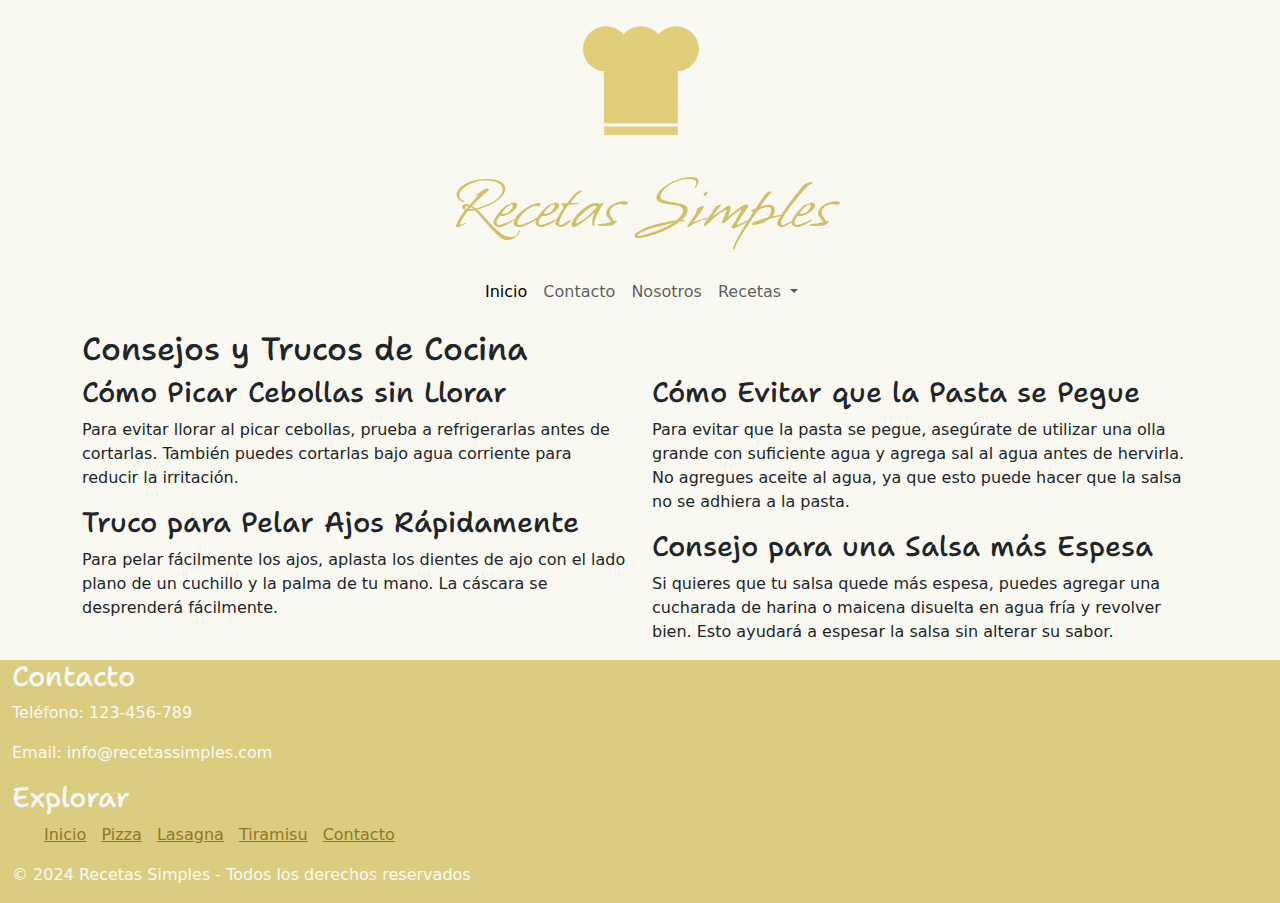
==== index.html @ 742f1bd5 "primer commit" ====
<!DOCTYPE html>
<html lang="en">
<head>
    <meta charset="UTF-8">
    <meta name="viewport" content="width=device-width, initial-scale=1.0">
    <link rel="preconnect" href="https://fonts.googleapis.com">
    <link rel="preconnect" href="https://fonts.gstatic.com" crossorigin>
    <link href="https://fonts.googleapis.com/css2?family=Whisper&display=swap" rel="stylesheet">
    <link rel="preconnect" href="https://fonts.googleapis.com">
    <link rel="preconnect" href="https://fonts.gstatic.com" crossorigin>
    <link href="https://fonts.googleapis.com/css2?family=Handlee&family=Shantell+Sans:ital,wght@0,300..800;1,300..800&display=swap" rel="stylesheet">
    <link href="https://cdn.jsdelivr.net/npm/bootstrap@5.3.3/dist/css/bootstrap.min.css" rel="stylesheet" integrity="sha384-QWTKZyjpPEjISv5WaRU9OFeRpok6YctnYmDr5pNlyT2bRjXh0JMhjY6hW+ALEwIH" crossorigin="anonymous">
    <link rel="stylesheet" href="./css/style.css">
    <link rel="shortcut icon" href="./img/favicon-32x32.png" type="image/x-icon">
    <title>Recetas Simples</title>
</head>
<body>

    <!-- Encabezado -->
    <header class="container-fluid">
        <div class="row">
            <div class="col">
                <img src="./img/logo.png" alt="">
                <h1 class="display-1 text-center">Recetas Simples</h1>
                <nav class="navbar navbar-expand-lg ">
                  <div class="container-fluid">
                    <button class="navbar-toggler" type="button" data-bs-toggle="collapse" data-bs-target="#navbarNavDropdown" aria-controls="navbarNavDropdown" aria-expanded="false" aria-label="Toggle navigation">
                      <span class="navbar-toggler-icon"></span>
                    </button>
                    <div class="collapse navbar-collapse" id="navbarNavDropdown">
                      <ul class="navbar-nav">
                        <li class="nav-item">
                          <a class="nav-link active" aria-current="page" href="./index.html">Inicio</a>
                        </li>
                        <li class="nav-item">
                          <a class="nav-link" href="./pages/contact.html">Contacto</a>
                        </li>
                        <li class="nav-item">
                          <a class="nav-link" href="./pages/info.html">Nosotros</a>
                        </li>
                        <li class="nav-item dropdown">
                          <a class="nav-link dropdown-toggle" href="#" role="button" data-bs-toggle="dropdown" aria-expanded="false">
                            Recetas
                          </a>
                          <ul class="dropdown-menu">
                            <li><a class="dropdown-item" href="./pages/pizza.html">Pizza</a></li>
                            <li><a class="dropdown-item" href="./pages/lasagna.html">Lasagna</a></li>
                            <li><a class="dropdown-item" href="./pages/tiramisu.html">Tiramisu</a></li>
                          </ul>
                        </li>
                      </ul>
                    </div>
                  </div>
                </nav>
            </div>
        </div>
    </header>
    <main>
      <section id="tips-y-trucos" class="container">
          <h2 class="consejo">Consejos y Trucos de Cocina</h2>
          <div class="row">
              <div class="col-md-6">
                  <div class="tip">
                      <h3>Cómo Picar Cebollas sin Llorar</h3>
                      <p>Para evitar llorar al picar cebollas, prueba a refrigerarlas antes de cortarlas. También puedes cortarlas bajo agua corriente para reducir la irritación.</p>
                  </div>
                  <div class="tip">
                      <h3>Truco para Pelar Ajos Rápidamente</h3>
                      <p>Para pelar fácilmente los ajos, aplasta los dientes de ajo con el lado plano de un cuchillo y la palma de tu mano. La cáscara se desprenderá fácilmente.</p>
                  </div>
              </div>
              <div class="col-md-6">
                  <div class="tip">
                      <h3>Cómo Evitar que la Pasta se Pegue</h3>
                      <p>Para evitar que la pasta se pegue, asegúrate de utilizar una olla grande con suficiente agua y agrega sal al agua antes de hervirla. No agregues aceite al agua, ya que esto puede hacer que la salsa no se adhiera a la pasta.</p>
                  </div>
                  <div class="tip">
                      <h3>Consejo para una Salsa más Espesa</h3>
                      <p>Si quieres que tu salsa quede más espesa, puedes agregar una cucharada de harina o maicena disuelta en agua fría y revolver bien. Esto ayudará a espesar la salsa sin alterar su sabor.</p>
                  </div>
              </div>
          </div>
      </section>
  </main>
  
    <!-- Footer -->
    <footer class="container-fluid text-light">
      <div>
        <h3>Contacto</h3>
        <p>Teléfono: 123-456-789</p>
        <p>Email: info@recetassimples.com</p>
      </div>
      <div >
        <h3>Explorar</h3>
        <ul class="footer_nav">
            <li><a href="./index.html">Inicio</a></li>
            <li><a href="./pages/pizza.html">Pizza</a></li>
            <li><a href="./pages/lasagna.html">Lasagna</a></li>
            <li><a href="./pages/tiramisu.html">Tiramisu</a></li>
            <li><a href="./pages/contact.html">Contacto</a></li>
        </ul>
      </div>
    </div>
  <div>
      <div>
        <p>&copy; 2024 Recetas Simples - Todos los derechos reservados</p>
      </div>
    </footer>

    <script src="https://cdn.jsdelivr.net/npm/bootstrap@5.3.3/dist/js/bootstrap.bundle.min.js" integrity="sha384-YvpcrYf0tY3lHB60NNkmXc5s9fDVZLESaAA55NDzOxhy9GkcIdslK1eN7N6jIeHz" crossorigin="anonymous"></script>
</body>
</html>
---- css/style.css ----
* {
  margin: 0;
  padding: 0;
  box-sizing: border-box;
}

body {
  background-color: #f9f9f1;
  display: flex;
  flex-direction: column;
  min-height: 100vh;
}

header {
  text-align: center;
  padding: 10px;
}
header img {
  width: 150px;
  padding: 10px;
}
header h1 {
  font-family: "Whisper", cursive;
  font-weight: 400;
  font-style: normal;
  color: #d1bf6a;
}
header nav {
  background-color: #f9f9f1;
  position: absolute;
  left: 50%;
  transform: translateX(-50%);
  width: 100%;
  max-width: 350px;
  z-index: 1000;
}
header nav .dropdown-menu {
  background-color: #f9f9f1;
  position: absolute;
  z-index: 1000;
}

form .btn {
  background-color: #e3db94;
  border: none;
}
form .btn:hover {
  background-color: #8f7827;
}

h2, h3 {
  font-family: "Shantell Sans", cursive;
}

footer {
  background-color: #dacd7f;
  color: #f9f9f1;
  margin-top: auto;
}
footer div.col {
  padding: 10px;
  margin: 20px;
}
footer .footer_nav li {
  list-style: none;
  display: inline;
  margin-right: 10px;
}
footer .footer_nav a {
  color: #8f7827;
}
footer .footer_nav a:visited {
  color: #8f7827;
}
footer .footer_nav a:hover {
  background-color: #8f7827;
  color: #d1bf6a;
  border-radius: 5px;
}
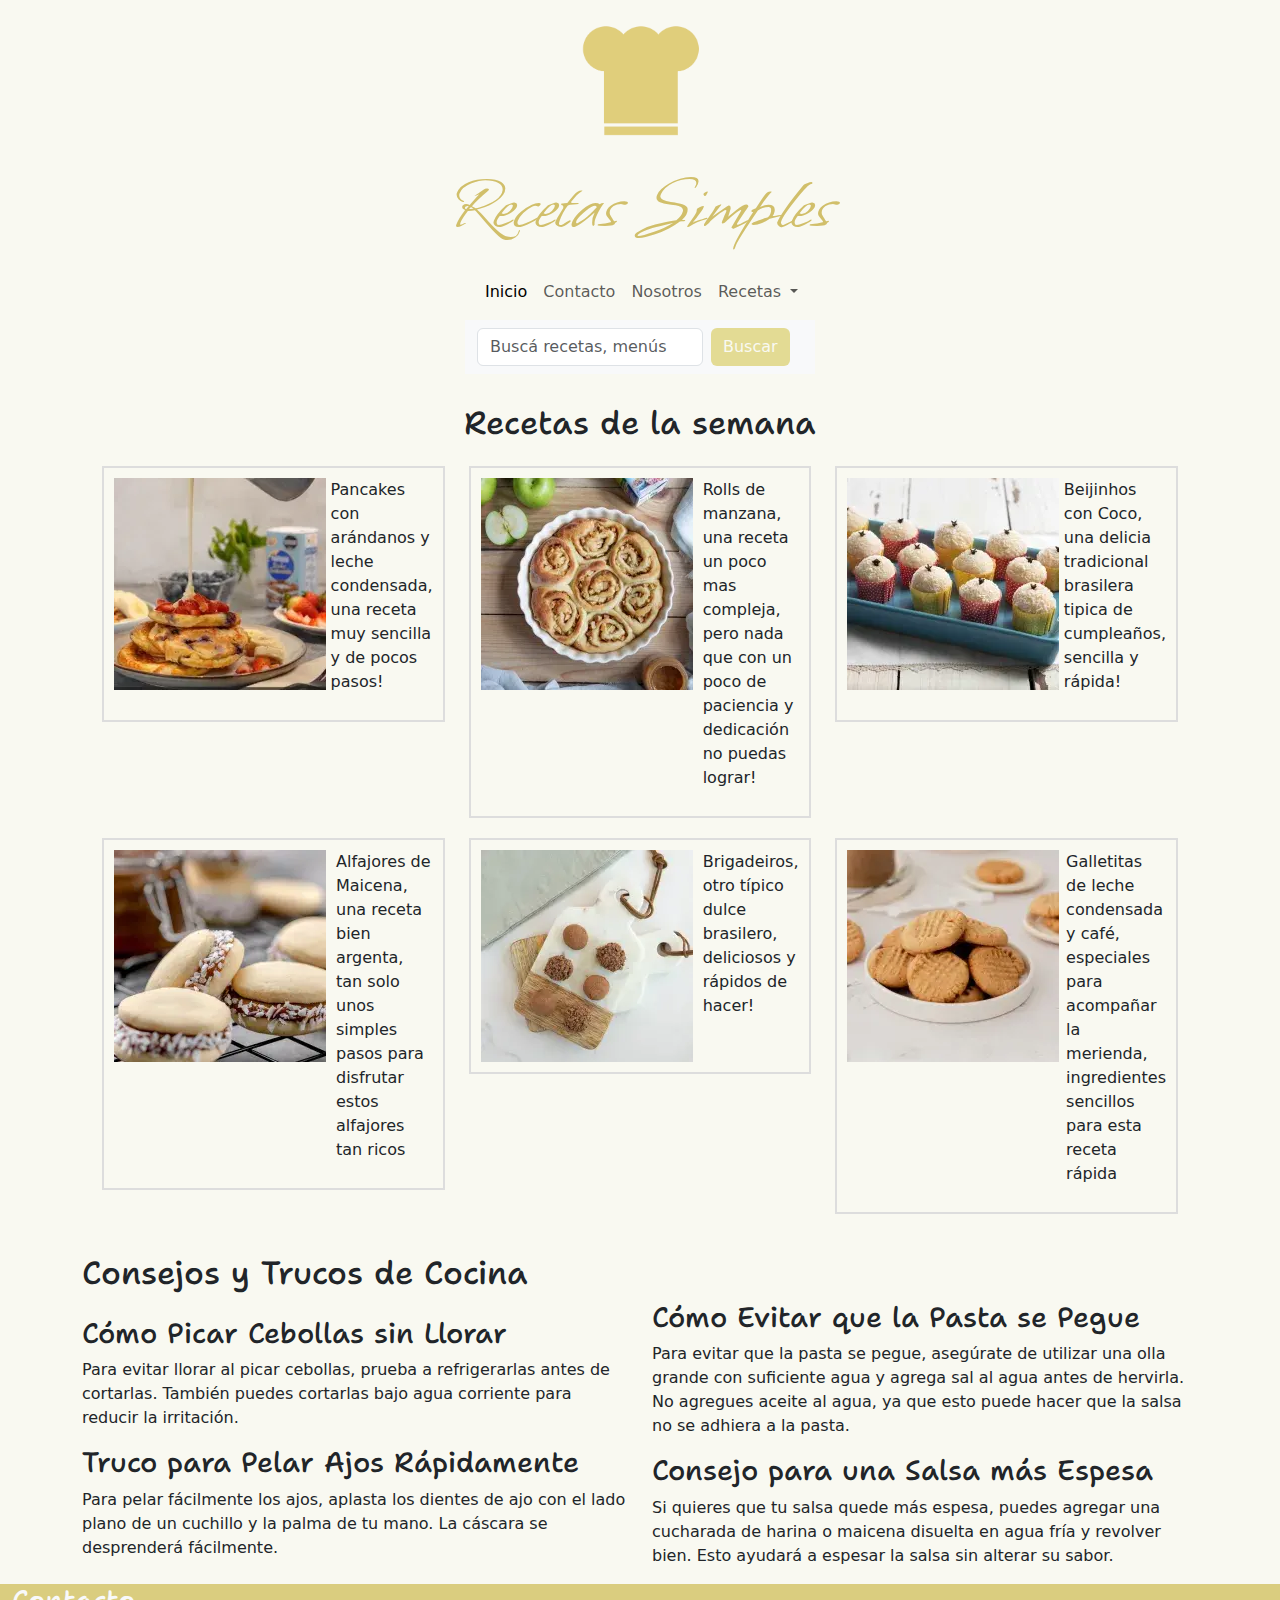
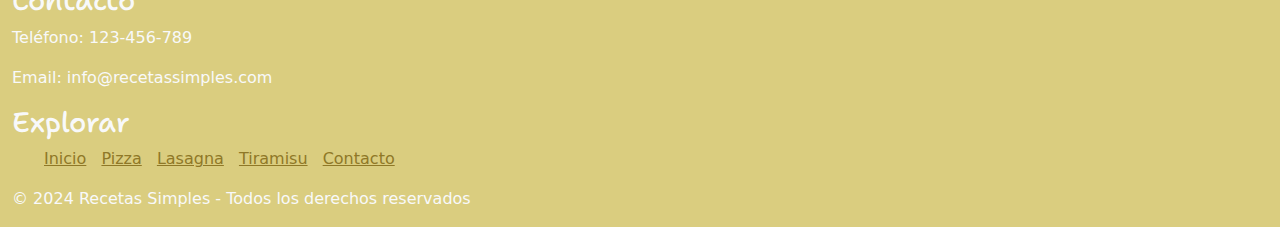
==== commit 619f9706: "modificaciones pedidas para la tercera pre entrega" ====
--- a/index.html
+++ b/index.html
@@ -20,7 +20,7 @@
     <header class="container-fluid">
         <div class="row">
             <div class="col">
-                <img src="./img/logo.png" alt="">
+                <a href="../index.html"><img src="../img/logo.png" alt="Logo"></a>
                 <h1 class="display-1 text-center">Recetas Simples</h1>
                 <nav class="navbar navbar-expand-lg ">
                   <div class="container-fluid">
@@ -54,12 +54,62 @@
                 </nav>
             </div>
         </div>
+        <nav class="navbar bg-body-tertiary">
+          <div class="container-fluid">
+            <form class="d-flex" role="search">
+              <input class="form-control me-2" type="search" placeholder="Buscá recetas, menús" aria-label="Search">
+              <button class="btn" type="submit">Buscar</button>
+            </form>
+          </div>
+        </nav>
     </header>
     <main>
+      </nav>
       <section id="tips-y-trucos" class="container">
-          <h2 class="consejo">Consejos y Trucos de Cocina</h2>
+            <section class="vitrina container">
+                <h2 class="text-center mb-4">Recetas de la semana</h2>
+                <div class="row">
+                    <div class="col-md-4">
+                        <div class="imagen-container">
+                            <a href="#"><img src="./img/index/1.png" alt="Pancakes de arandanos y leche condensada"></a>
+                            <p>Pancakes con arándanos y leche condensada, una receta muy sencilla y de pocos pasos!</p>
+                        </div>
+                    </div>
+                    <div class="col-md-4">
+                      <div class="imagen-container">
+                          <a href="#"><img src="./img/index/2.jpeg" alt="Rolls de manzana"></a>
+                          <p>Rolls de manzana, una receta un poco mas compleja, pero nada que con un poco de paciencia y dedicación no puedas lograr!</p>
+                      </div>
+                  </div>
+                  <div class="col-md-4">
+                    <div class="imagen-container">
+                        <a href="#"><img src="./img/index/3.jpg" alt="Beijinhos con coco"></a>
+                        <p>Beijinhos con Coco, una delicia tradicional brasilera tipica de cumpleaños, sencilla y rápida!</p>
+                    </div>
+                </div>
+                <div class="col-md-4">
+                  <div class="imagen-container">
+                      <a href="#"><img src="./img/index/4.jpg" alt="Alfajores de maicena"></a>
+                      <p>Alfajores de Maicena, una receta bien argenta, tan solo unos simples pasos para disfrutar estos alfajores tan ricos</p>
+                  </div>
+              </div>
+              <div class="col-md-4">
+                <div class="imagen-container">
+                    <a href="#"><img src="./img/index/5.jpg" alt="Brigadeiros"></a>
+                    <p>Brigadeiros, otro típico dulce brasilero, deliciosos y rápidos de hacer!</p>
+                </div>
+            </div>
+            <div class="col-md-4">
+              <div class="imagen-container">
+                    <a href="#"><img src="./img/index/6.jpg" alt="Galletitas de leche condensada y cafe"></a>  
+                    <p>Galletitas de leche condensada y café, especiales para acompañar la merienda, ingredientes sencillos para esta receta rápida</p>
+              </div>
+          </div>
+                </div>
+            </section>
+            <h2 class="consejo">Consejos y Trucos de Cocina</h2>
           <div class="row">
-              <div class="col-md-6">
+              <div class="col-md-6 mt-3">
                   <div class="tip">
                       <h3>Cómo Picar Cebollas sin Llorar</h3>
                       <p>Para evitar llorar al picar cebollas, prueba a refrigerarlas antes de cortarlas. También puedes cortarlas bajo agua corriente para reducir la irritación.</p>
--- a/css/style.css
+++ b/css/style.css
@@ -39,6 +39,9 @@
   position: absolute;
   z-index: 1000;
 }
+header .btn {
+  color: #f9f9f1;
+}
 
 form .btn {
   background-color: #e3db94;
@@ -48,8 +51,26 @@
   background-color: #8f7827;
 }
 
-h2, h3 {
+h2, h3, h5 {
   font-family: "Shantell Sans", cursive;
+}
+
+.vitrina {
+  padding: 20px;
+}
+.vitrina .imagen-container {
+  display: flex;
+  border: 2px solid #ddd;
+  margin-bottom: 20px;
+  padding: 10px;
+}
+.vitrina .imagen-container img {
+  max-width: 100%;
+  margin-right: 10px;
+}
+.vitrina .imagen-container p {
+  font-size: 1rem;
+  flex: 1;
 }
 
 footer {
@@ -76,4 +97,6 @@
   background-color: #8f7827;
   color: #d1bf6a;
   border-radius: 5px;
-}+}
+
+/*# sourceMappingURL=style.css.map */
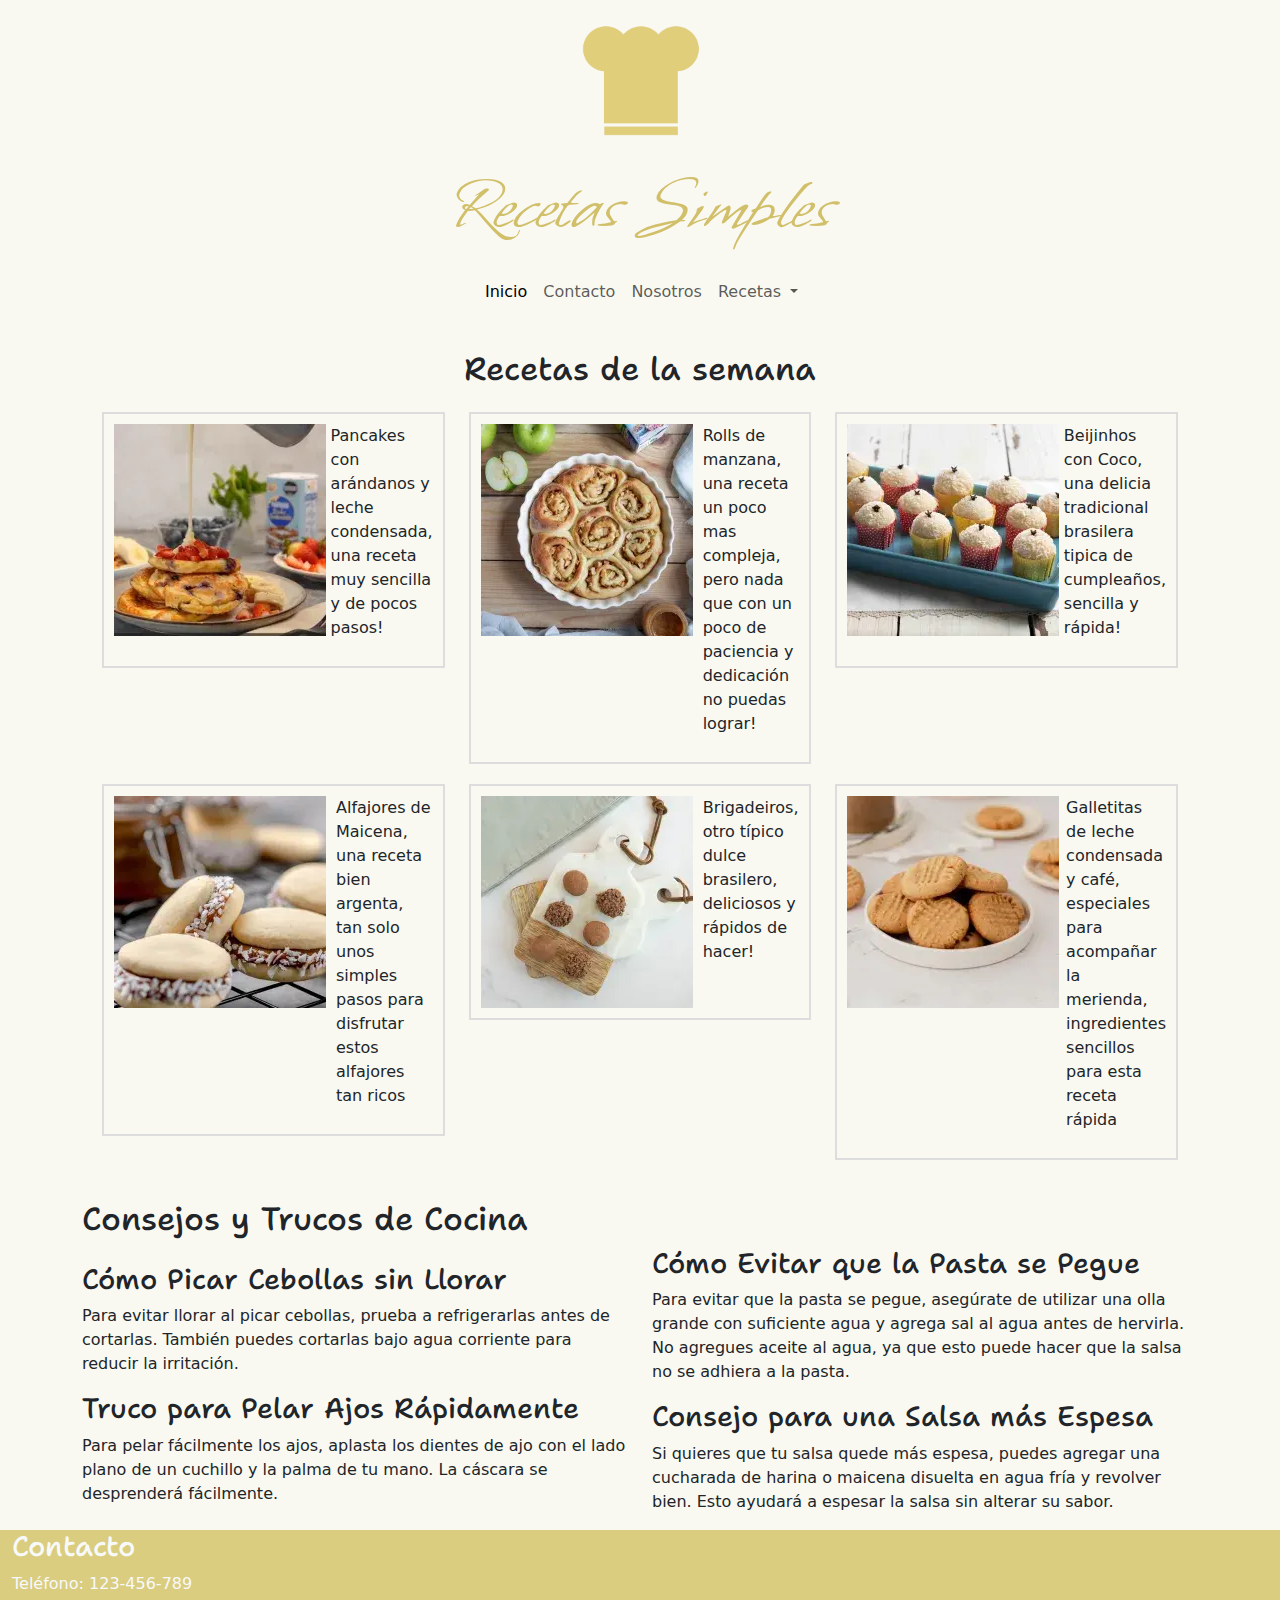
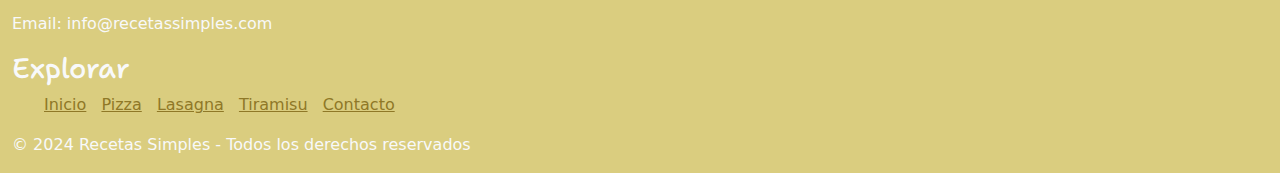
==== commit 4f7f188d: "correccion de index" ====
--- a/index.html
+++ b/index.html
@@ -12,7 +12,7 @@
     <link href="https://cdn.jsdelivr.net/npm/bootstrap@5.3.3/dist/css/bootstrap.min.css" rel="stylesheet" integrity="sha384-QWTKZyjpPEjISv5WaRU9OFeRpok6YctnYmDr5pNlyT2bRjXh0JMhjY6hW+ALEwIH" crossorigin="anonymous">
     <link rel="stylesheet" href="./css/style.css">
     <link rel="shortcut icon" href="./img/favicon-32x32.png" type="image/x-icon">
-    <title>Recetas Simples</title>
+    <title>Recetas Simples | Home</title>
 </head>
 <body>
 
@@ -20,7 +20,7 @@
     <header class="container-fluid">
         <div class="row">
             <div class="col">
-                <a href="../index.html"><img src="../img/logo.png" alt="Logo"></a>
+                <a href="../index.html"><img src="./img/logo.png" alt="Logo"></a>
                 <h1 class="display-1 text-center">Recetas Simples</h1>
                 <nav class="navbar navbar-expand-lg ">
                   <div class="container-fluid">
@@ -54,14 +54,6 @@
                 </nav>
             </div>
         </div>
-        <nav class="navbar bg-body-tertiary">
-          <div class="container-fluid">
-            <form class="d-flex" role="search">
-              <input class="form-control me-2" type="search" placeholder="Buscá recetas, menús" aria-label="Search">
-              <button class="btn" type="submit">Buscar</button>
-            </form>
-          </div>
-        </nav>
     </header>
     <main>
       </nav>
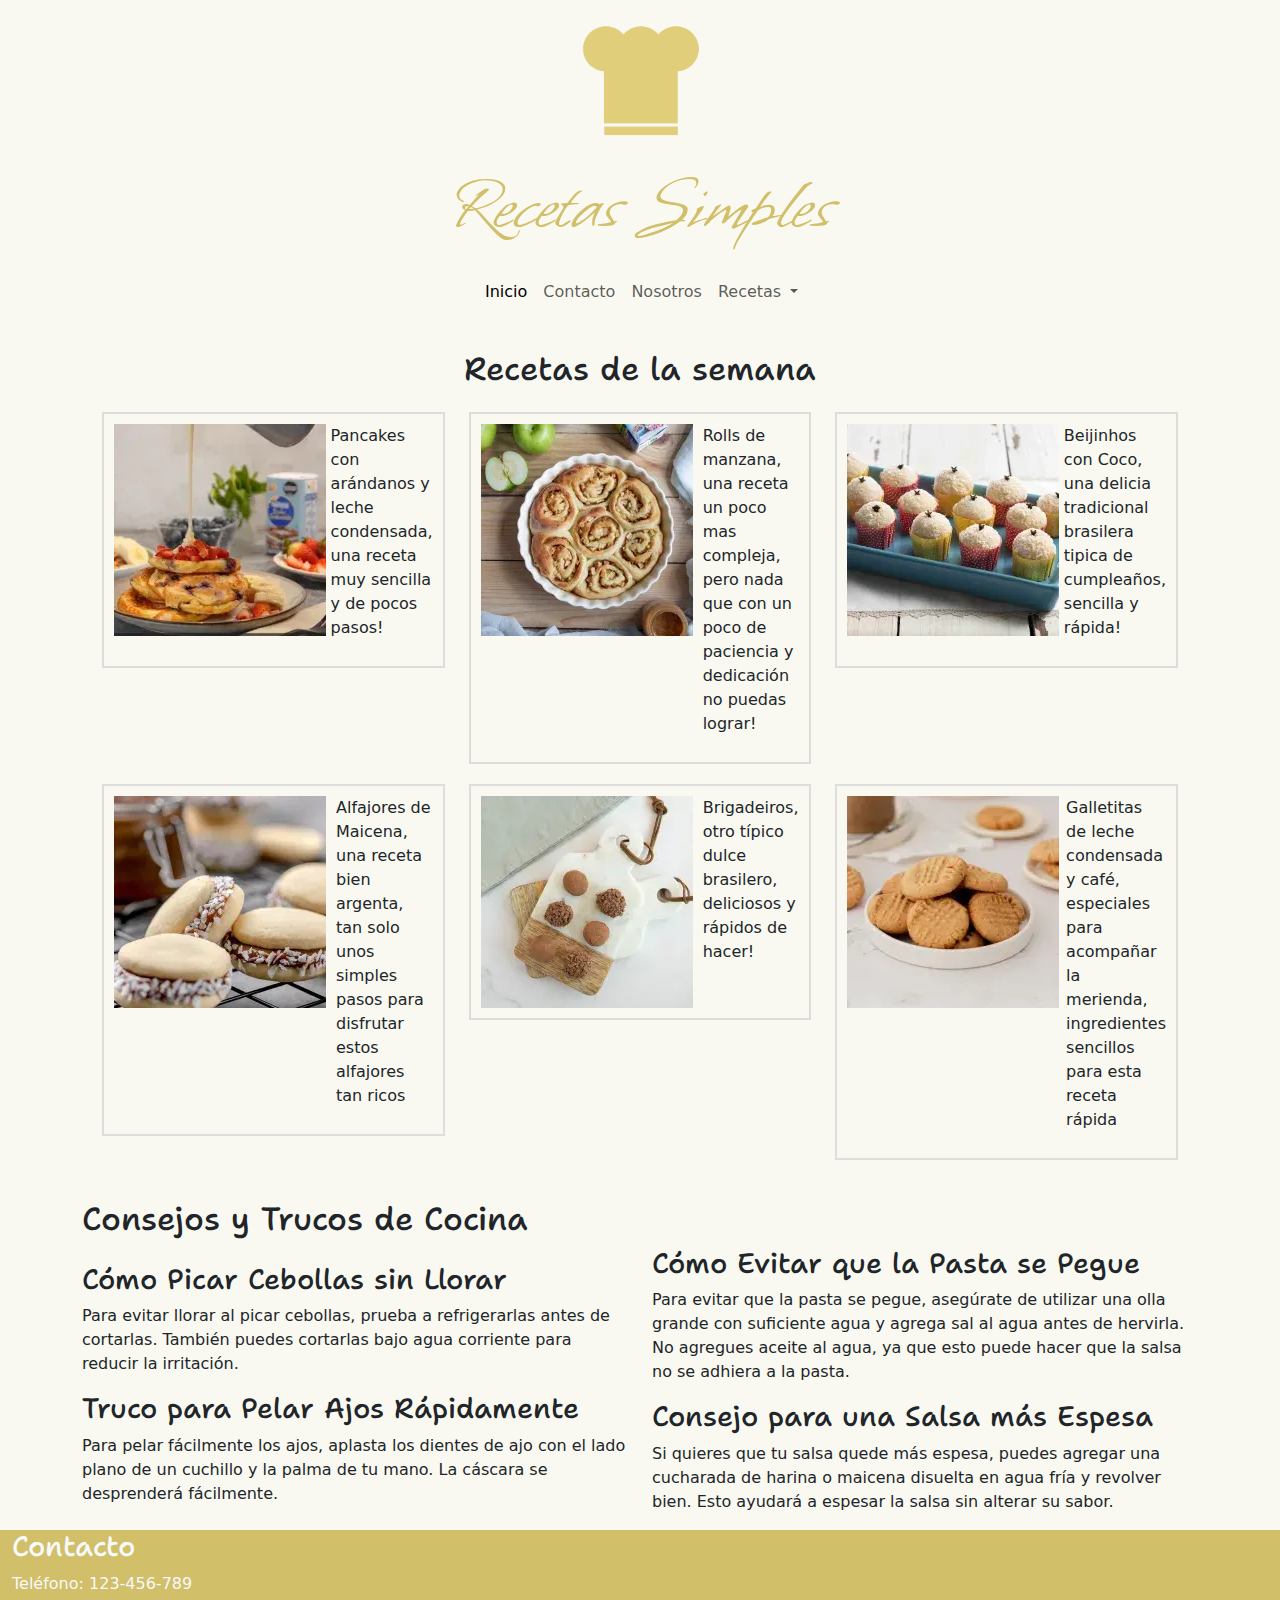
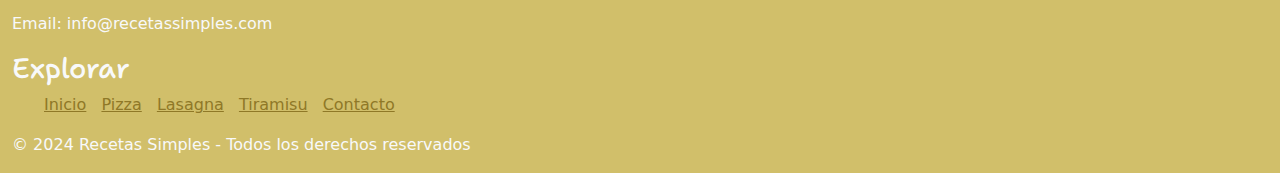
==== commit b6cbaeeb: "corrección de etiqueta, cambio de colores en footer, anidación sass footer" ====
--- a/index.html
+++ b/index.html
@@ -3,6 +3,8 @@
 <head>
     <meta charset="UTF-8">
     <meta name="viewport" content="width=device-width, initial-scale=1.0">
+    <meta name="description" content="Bienvenidos a Recetas Simples, un lugar donde encontrarás las mejores y mas sencillas recetas!">
+    <meta name="keywords" content="recetas, agua, salsa, simples, receta, pasta, pizza, tiramisu">
     <link rel="preconnect" href="https://fonts.googleapis.com">
     <link rel="preconnect" href="https://fonts.gstatic.com" crossorigin>
     <link href="https://fonts.googleapis.com/css2?family=Whisper&display=swap" rel="stylesheet">
@@ -56,7 +58,6 @@
         </div>
     </header>
     <main>
-      </nav>
       <section id="tips-y-trucos" class="container">
             <section class="vitrina container">
                 <h2 class="text-center mb-4">Recetas de la semana</h2>
--- a/css/style.css
+++ b/css/style.css
@@ -74,8 +74,8 @@
 }
 
 footer {
-  background-color: #dacd7f;
-  color: #f9f9f1;
+  background-color: #d1bf6a;
+  color: #f1f1d7;
   margin-top: auto;
 }
 footer div.col {
@@ -95,7 +95,7 @@
 }
 footer .footer_nav a:hover {
   background-color: #8f7827;
-  color: #d1bf6a;
+  color: #f1f1d7;
   border-radius: 5px;
 }
 
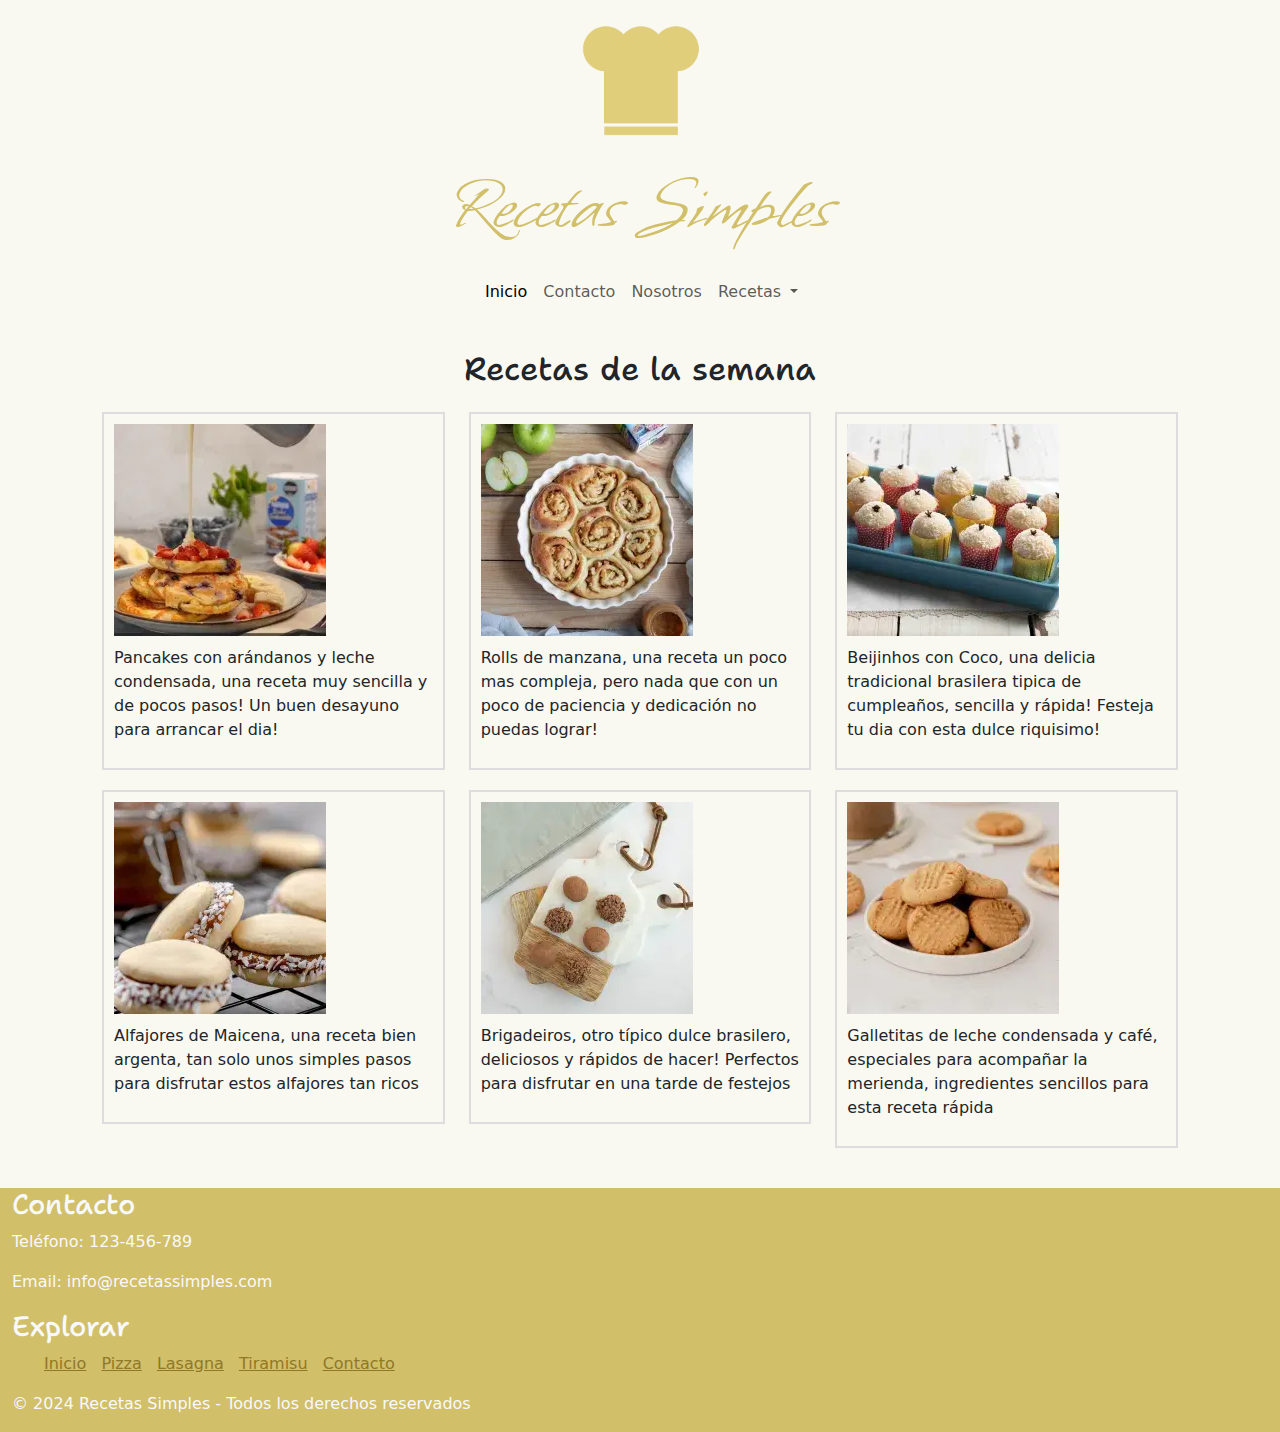
==== commit c4d6db81: "corrección en todos los html con las instrucciones de la tutora, cambios en el html info, cambios en" ====
--- a/index.html
+++ b/index.html
@@ -8,8 +8,6 @@
     <link rel="preconnect" href="https://fonts.googleapis.com">
     <link rel="preconnect" href="https://fonts.gstatic.com" crossorigin>
     <link href="https://fonts.googleapis.com/css2?family=Whisper&display=swap" rel="stylesheet">
-    <link rel="preconnect" href="https://fonts.googleapis.com">
-    <link rel="preconnect" href="https://fonts.gstatic.com" crossorigin>
     <link href="https://fonts.googleapis.com/css2?family=Handlee&family=Shantell+Sans:ital,wght@0,300..800;1,300..800&display=swap" rel="stylesheet">
     <link href="https://cdn.jsdelivr.net/npm/bootstrap@5.3.3/dist/css/bootstrap.min.css" rel="stylesheet" integrity="sha384-QWTKZyjpPEjISv5WaRU9OFeRpok6YctnYmDr5pNlyT2bRjXh0JMhjY6hW+ALEwIH" crossorigin="anonymous">
     <link rel="stylesheet" href="./css/style.css">
@@ -21,10 +19,10 @@
     <!-- Encabezado -->
     <header class="container-fluid">
         <div class="row">
-            <div class="col">
+            <div class="col text-center">
                 <a href="../index.html"><img src="./img/logo.png" alt="Logo"></a>
-                <h1 class="display-1 text-center">Recetas Simples</h1>
-                <nav class="navbar navbar-expand-lg ">
+                <h1 class="display-1">Recetas Simples</h1>
+                <nav class="navbar navbar-expand-lg">
                   <div class="container-fluid">
                     <button class="navbar-toggler" type="button" data-bs-toggle="collapse" data-bs-target="#navbarNavDropdown" aria-controls="navbarNavDropdown" aria-expanded="false" aria-label="Toggle navigation">
                       <span class="navbar-toggler-icon"></span>
@@ -58,6 +56,7 @@
         </div>
     </header>
     <main>
+      <!-- Contenido principal -->
       <section id="tips-y-trucos" class="container">
             <section class="vitrina container">
                 <h2 class="text-center mb-4">Recetas de la semana</h2>
@@ -65,7 +64,7 @@
                     <div class="col-md-4">
                         <div class="imagen-container">
                             <a href="#"><img src="./img/index/1.png" alt="Pancakes de arandanos y leche condensada"></a>
-                            <p>Pancakes con arándanos y leche condensada, una receta muy sencilla y de pocos pasos!</p>
+                            <p>Pancakes con arándanos y leche condensada, una receta muy sencilla y de pocos pasos! Un buen desayuno para arrancar el dia!</p>
                         </div>
                     </div>
                     <div class="col-md-4">
@@ -77,7 +76,7 @@
                   <div class="col-md-4">
                     <div class="imagen-container">
                         <a href="#"><img src="./img/index/3.jpg" alt="Beijinhos con coco"></a>
-                        <p>Beijinhos con Coco, una delicia tradicional brasilera tipica de cumpleaños, sencilla y rápida!</p>
+                        <p>Beijinhos con Coco, una delicia tradicional brasilera tipica de cumpleaños, sencilla y rápida! Festeja tu dia con esta dulce riquisimo!</p>
                     </div>
                 </div>
                 <div class="col-md-4">
@@ -89,42 +88,19 @@
               <div class="col-md-4">
                 <div class="imagen-container">
                     <a href="#"><img src="./img/index/5.jpg" alt="Brigadeiros"></a>
-                    <p>Brigadeiros, otro típico dulce brasilero, deliciosos y rápidos de hacer!</p>
+                    <p>Brigadeiros, otro típico dulce brasilero, deliciosos y rápidos de hacer! Perfectos para disfrutar en una tarde de festejos</p>
                 </div>
-            </div>
-            <div class="col-md-4">
-              <div class="imagen-container">
+              </div>
+              <div class="col-md-4">
+                <div class="imagen-container">
                     <a href="#"><img src="./img/index/6.jpg" alt="Galletitas de leche condensada y cafe"></a>  
                     <p>Galletitas de leche condensada y café, especiales para acompañar la merienda, ingredientes sencillos para esta receta rápida</p>
               </div>
           </div>
                 </div>
             </section>
-            <h2 class="consejo">Consejos y Trucos de Cocina</h2>
-          <div class="row">
-              <div class="col-md-6 mt-3">
-                  <div class="tip">
-                      <h3>Cómo Picar Cebollas sin Llorar</h3>
-                      <p>Para evitar llorar al picar cebollas, prueba a refrigerarlas antes de cortarlas. También puedes cortarlas bajo agua corriente para reducir la irritación.</p>
-                  </div>
-                  <div class="tip">
-                      <h3>Truco para Pelar Ajos Rápidamente</h3>
-                      <p>Para pelar fácilmente los ajos, aplasta los dientes de ajo con el lado plano de un cuchillo y la palma de tu mano. La cáscara se desprenderá fácilmente.</p>
-                  </div>
-              </div>
-              <div class="col-md-6">
-                  <div class="tip">
-                      <h3>Cómo Evitar que la Pasta se Pegue</h3>
-                      <p>Para evitar que la pasta se pegue, asegúrate de utilizar una olla grande con suficiente agua y agrega sal al agua antes de hervirla. No agregues aceite al agua, ya que esto puede hacer que la salsa no se adhiera a la pasta.</p>
-                  </div>
-                  <div class="tip">
-                      <h3>Consejo para una Salsa más Espesa</h3>
-                      <p>Si quieres que tu salsa quede más espesa, puedes agregar una cucharada de harina o maicena disuelta en agua fría y revolver bien. Esto ayudará a espesar la salsa sin alterar su sabor.</p>
-                  </div>
-              </div>
-          </div>
       </section>
-  </main>
+    </main>
   
     <!-- Footer -->
     <footer class="container-fluid text-light">
--- a/css/style.css
+++ b/css/style.css
@@ -14,9 +14,11 @@
 header {
   text-align: center;
   padding: 10px;
+  position: relative;
 }
 header img {
-  width: 150px;
+  width: 100%;
+  max-width: 150px;
   padding: 10px;
 }
 header h1 {
@@ -33,6 +35,13 @@
   width: 100%;
   max-width: 350px;
   z-index: 1000;
+}
+header nav .navbar-toggler {
+  border: none;
+}
+header nav .navbar-toggler:focus {
+  outline: none;
+  box-shadow: none;
 }
 header nav .dropdown-menu {
   background-color: #f9f9f1;
@@ -60,19 +69,34 @@
 }
 .vitrina .imagen-container {
   display: flex;
+  flex-direction: column;
   border: 2px solid #ddd;
   margin-bottom: 20px;
   padding: 10px;
 }
 .vitrina .imagen-container img {
   max-width: 100%;
-  margin-right: 10px;
+  margin-bottom: 10px;
 }
 .vitrina .imagen-container p {
   font-size: 1rem;
   flex: 1;
 }
 
+@media (max-width: 768px) {
+  .vitrina {
+    padding: 10px;
+  }
+  .vitrina .imagen-container {
+    padding: 5px;
+  }
+  .vitrina .imagen-container p {
+    font-size: 0.9rem;
+  }
+  .carousel {
+    margin-bottom: 0;
+  }
+}
 footer {
   background-color: #d1bf6a;
   color: #f1f1d7;
